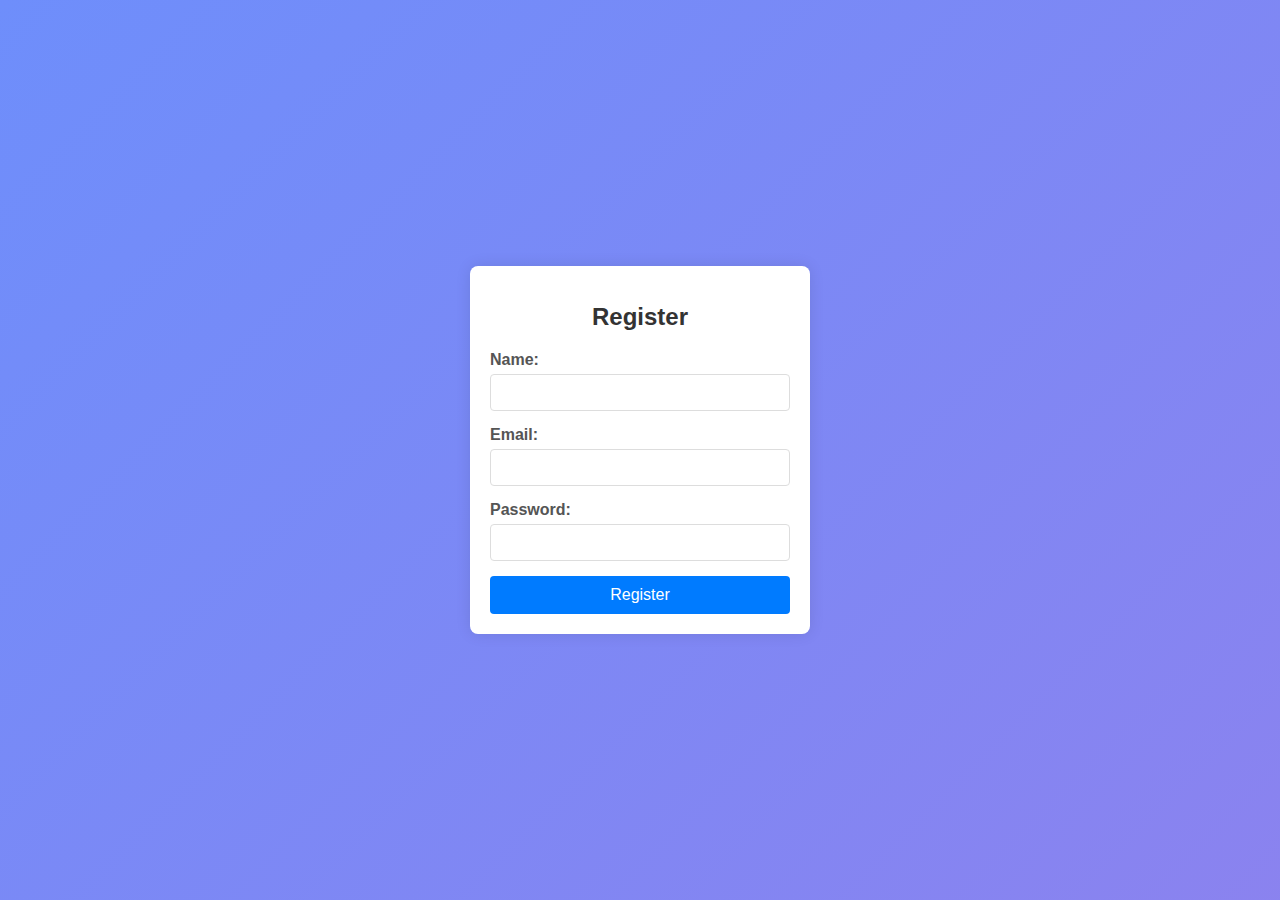
==== index.html @ 9b8c9c2b "Register" ====
<!DOCTYPE html>
<html lang="en">
<head>
    <meta charset="UTF-8">
    <meta name="viewport" content="width=device-width, initial-scale=1.0">
    <title>Registration Form</title>
    <link rel="shortcuticon"type="x-icon" href="https://up.yimg.com/ib/th?id=OIP.z9suPf5LIaxSXx12DFv7wAHaHa&pid=Api&rs=1&c=1&qlt=95&w=108&h=108">
    <link rel="stylesheet" href="styles.css">
</head>
<body>
    <div class="container">
        <h1>Register</h1>
        <form action="#" method="post" class="registration-form">
            <div class="form-group">
                <label for="name">Name:</label>
                <input type="text" id="name" name="name" required>
            </div>
            <div class="form-group">
                <label for="email">Email:</label>
                <input type="email" id="email" name="email" required>
            </div>
            <div class="form-group">
                <label for="password">Password:</label>
                <input type="password" id="password" name="password" required>
            </div>
            <button type="submit">Register</button>
        </form>
    </div>
</body>
</html>
---- styles.css ----
/* Keyframes for a Smooth Gradient Animation */
@keyframes smoothGradient {
    0% {
        background-position: 0% 0%;
    }
    50% {
        background-position: 100% 100%;
    }
    100% {
        background-position: 0% 0%;
    }
}

body {
    font-family: Arial, sans-serif;
    background: linear-gradient(135deg, #6e8efb, #a777e3);
    background-size: 200% 200%;
    animation: smoothGradient 20s ease infinite;
    display: flex;
    justify-content: center;
    align-items: center;
    height: 100vh;
    margin: 0;
    overflow: hidden;
}

.container {
    background: #fff;
    padding: 20px;
    border-radius: 8px;
    box-shadow: 0 0 15px rgba(0, 0, 0, 0.1);
    width: 300px;
    text-align: center;
    z-index: 1; /* Ensure form is above the background */
}

h1 {
    margin-bottom: 20px;
    font-size: 24px;
    color: #333;
}

.registration-form {
    display: flex;
    flex-direction: column;
}

.form-group {
    margin-bottom: 15px;
    text-align: left;
}

label {
    display: block;
    margin-bottom: 5px;
    font-weight: bold;
    color: #555;
}

input[type="text"],
input[type="email"],
input[type="password"] {
    width: 100%;
    padding: 10px;
    border: 1px solid #ddd;
    border-radius: 4px;
    box-sizing: border-box;
}

button {
    padding: 10px;
    background-color: #007bff;
    color: #fff;
    border: none;
    border-radius: 4px;
    cursor: pointer;
    font-size: 16px;
    transition: background-color 0.3s ease;
}

button:hover {
    background-color: #0056b3;
}
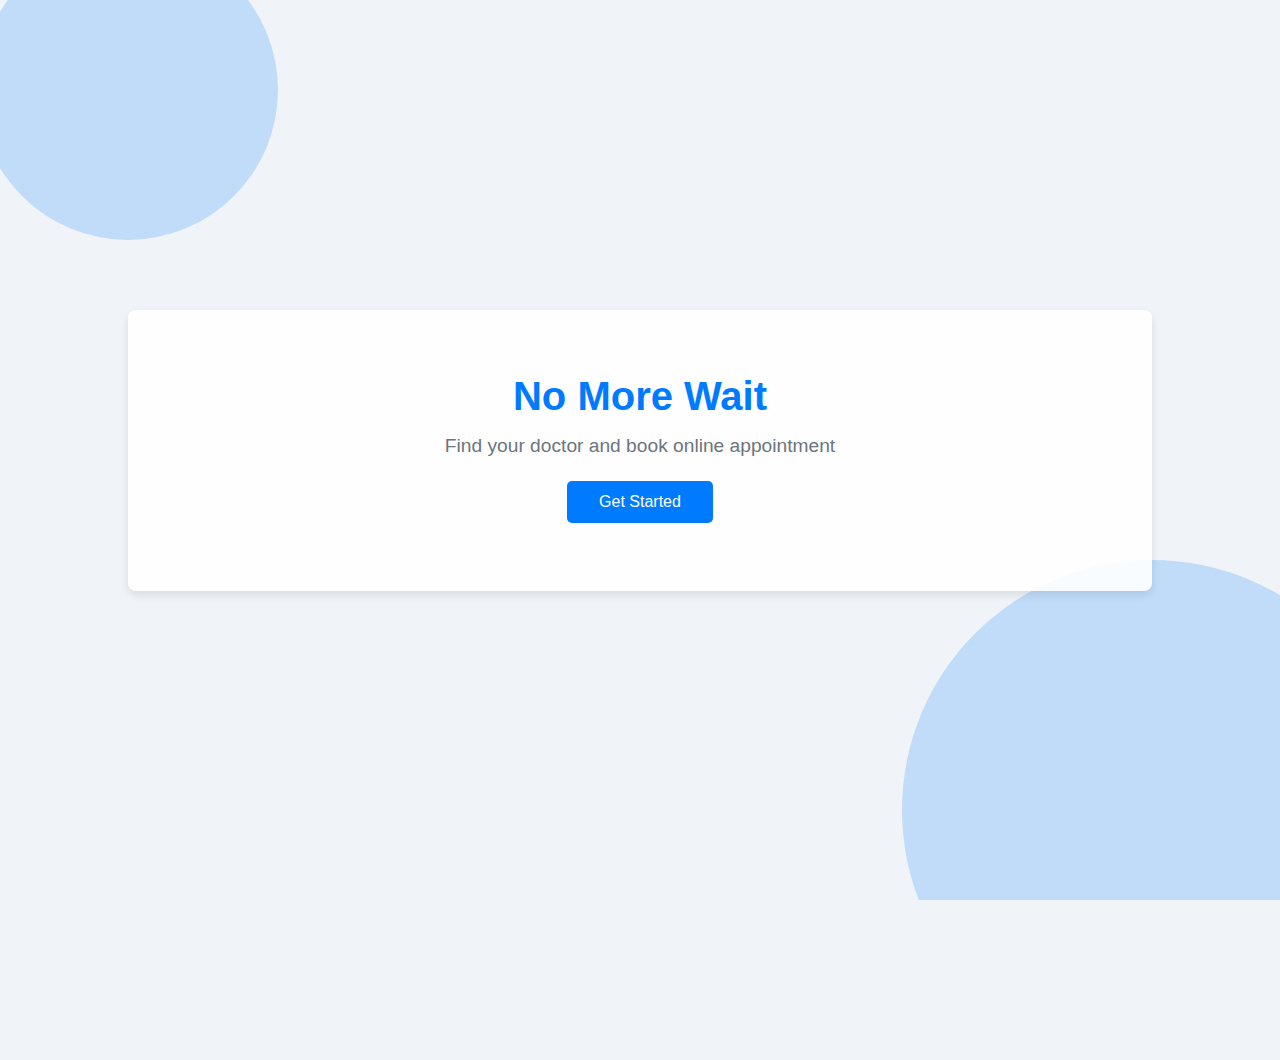
==== commit 46eb725c: "Update" ====
--- a/index.html
+++ b/index.html
@@ -4,27 +4,23 @@
     <meta charset="UTF-8">
     <meta name="viewport" content="width=device-width, initial-scale=1.0">
     <title>Registration Form</title>
-    <link rel="shortcuticon"type="x-icon" href="https://up.yimg.com/ib/th?id=OIP.z9suPf5LIaxSXx12DFv7wAHaHa&pid=Api&rs=1&c=1&qlt=95&w=108&h=108">
+    <link rel="shortcut icon" type="image/x-icon" href="https://up.yimg.com/ib/th?id=OIP.z9suPf5LIaxSXx12DFv7wAHaHa&pid=Api&rs=1&c=1&qlt=95&w=108&h=108">
     <link rel="stylesheet" href="styles.css">
 </head>
 <body>
-    <div class="container">
-        <h1>Register</h1>
-        <form action="#" method="post" class="registration-form">
-            <div class="form-group">
-                <label for="name">Name:</label>
-                <input type="text" id="name" name="name" required>
-            </div>
-            <div class="form-group">
-                <label for="email">Email:</label>
-                <input type="email" id="email" name="email" required>
-            </div>
-            <div class="form-group">
-                <label for="password">Password:</label>
-                <input type="password" id="password" name="password" required>
-            </div>
-            <button type="submit">Register</button>
-        </form>
+    <div class="header">
+        <h1>No More Wait</h1>
+        <p>Find your doctor and book online appointment</p>
+        <a href="./doctor.html" id="get-started-link"><span>Get Started</span></a>
     </div>
+    <script>
+        document.getElementById('get-started-link').addEventListener('click', function(event) {
+            event.preventDefault(); // Prevent the default link behavior
+            this.classList.add('fade-out'); // Add fade-out class for animation
+            setTimeout(() => {
+                window.location.href = this.href; // Redirect after animation
+            }, 500); // Match the duration of the animation
+        });
+    </script>
 </body>
 </html>
--- a/styles.css
+++ b/styles.css
@@ -1,83 +1,681 @@
-/* Keyframes for a Smooth Gradient Animation */
-@keyframes smoothGradient {
-    0% {
-        background-position: 0% 0%;
-    }
-    50% {
-        background-position: 100% 100%;
-    }
-    100% {
-        background-position: 0% 0%;
-    }
+/* 
+/* Basic Reset */
+* {
+    margin: 0;
+    padding: 0;
+    box-sizing: border-box;
 }
 
 body {
     font-family: Arial, sans-serif;
-    background: linear-gradient(135deg, #6e8efb, #a777e3);
-    background-size: 200% 200%;
-    animation: smoothGradient 20s ease infinite;
-    display: flex;
-    justify-content: center;
-    align-items: center;
+    color: #333;
+    background: linear-gradient(to right, #f8f9fa, #e9ecef); /* Gradient background */
     height: 100vh;
+    display: flex;
+    align-items: center;
+    justify-content: center;
+}
+
+.header {
+    text-align: center;
+    background: rgba(255, 255, 255, 0.9); /* Semi-transparent white background */
+    padding: 2rem;
+    border-radius: 8px;
+    box-shadow: 0 4px 8px rgba(0, 0, 0, 0.1);
+    max-width: 600px;
+    width: 100%;
+}
+
+.header h1 {
+    margin-bottom: 1rem;
+    font-size: 2.5rem;
+    color: #007bff;
+}
+
+.header p {
+    margin-bottom: 1.5rem;
+    font-size: 1.2rem;
+    color: #6c757d;
+}
+
+.header a {
+    padding: 0.75rem 2rem;
+    font-size: 1rem;
+    color: #fff;
+    background-color: #007bff;
+    border: none;
+    border-radius: 5px;
+    cursor: pointer;
+    transition: background-color 0.3s ease;
+}
+
+.header a:hover {
+    background-color: #0056b3;
+}
+/* Basic Reset */
+* {
     margin: 0;
+    padding: 0;
+    box-sizing: border-box;
+}
+
+body {
+    font-family: Arial, sans-serif;
+    background: #f0f4f8;
+    color: #333;
+    display: flex;
+    flex-direction: column;
+    align-items: center;
+    justify-content: center;
+    min-height: 100vh;
+}
+
+.search-section {
+    background: #fff;
+    border-radius: 8px;
+    box-shadow: 0 4px 8px rgba(0, 0, 0, 0.1);
+    padding: 2rem;
+    margin-bottom: 2rem;
+    text-align: center;
+    width: 100%;
+    max-width: 600px;
+    transition: transform 0.3s ease, box-shadow 0.3s ease;
+}
+
+.search-section:hover {
+    transform: translateY(-5px);
+    box-shadow: 0 8px 16px rgba(0, 0, 0, 0.2);
+}
+
+.search-section h2 {
+    margin-bottom: 0.5rem;
+    color: #007bff;
+}
+
+.search-section p {
+    margin-bottom: 1rem;
+    color: #6c757d;
+}
+
+.search-section input {
+    width: 100%;
+    padding: 0.75rem;
+    border: 1px solid #ddd;
+    border-radius: 5px;
+    font-size: 1rem;
+    transition: border-color 0.3s ease;
+}
+
+.search-section input:focus {
+    border-color: #007bff;
+    outline: none;
+}
+
+.categories {
+    display: flex;
+    justify-content: center;
+    flex-wrap: wrap;
+    gap: 1rem;
+    margin-bottom: 2rem;
+}
+
+.category {
+    background: #fff;
+    border-radius: 8px;
+    box-shadow: 0 4px 8px rgba(0, 0, 0, 0.1);
+    padding: 1rem;
+    text-align: center;
+    width: 120px;
+    transition: transform 0.3s ease, box-shadow 0.3s ease;
+}
+
+.category:hover {
+    transform: translateY(-5px);
+    box-shadow: 0 8px 16px rgba(0, 0, 0, 0.2);
+}
+
+.icon {
+    font-size: 2rem;
+    margin-bottom: 0.5rem;
+}
+
+.doctors {
+    display: flex;
+    flex-direction: column;
+    gap: 1.5rem;
+}
+
+.doctor {
+    background: #fff;
+    border-radius: 8px;
+    box-shadow: 0 4px 8px rgba(0, 0, 0, 0.1);
+    padding: 1.5rem;
+    max-width: 500px;
+    width: 100%;
+    text-align: center;
+    transition: transform 0.3s ease, box-shadow 0.3s ease;
+}
+
+.doctor img {
+    border-radius: 50%;
+    max-width: 100px;
+    height: auto;
+    margin-bottom: 1rem;
+}
+
+.doctor p {
+    margin-bottom: 0.5rem;
+}
+
+.doctor button {
+    padding: 0.75rem 1.5rem;
+    font-size: 1rem;
+    color: #fff;
+    background-color: #007bff;
+    border: none;
+    border-radius: 5px;
+    cursor: pointer;
+    transition: background-color 0.3s ease;
+}
+
+.doctor button:hover {
+    background-color: #0056b3;
+}
+/* Basic Reset */
+* {
+    margin: 0;
+    padding: 0;
+    box-sizing: border-box;
+}
+
+body {
+    font-family: Arial, sans-serif;
+    background: #f0f4f8;
+    color: #333;
+    display: flex;
+    flex-direction: column;
+    align-items: center;
+    justify-content: center;
+    min-height: 100vh;
+}
+
+.navbar {
+    background: #007bff;
+    color: #fff;
+    padding: 0.5rem 1rem;
+    width: 100%;
+    position: fixed;
+    top: 0;
+    left: 0;
+    z-index: 1000;
+}
+
+.navbar-container {
+    display: flex;
+    align-items: center;
+    justify-content: space-between;
+    max-width: 1200px;
+    margin: 0 auto;
+}
+
+.navbar-brand {
+    font-size: 1.5rem;
+    color: #fff;
+    text-decoration: none;
+}
+
+.navbar-toggle {
+    display: none;
+    font-size: 1.5rem;
+    background: none;
+    border: none;
+    color: #fff;
+    cursor: pointer;
+}
+
+.navbar-menu {
+    display: flex;
+    gap: 1rem;
+}
+
+.navbar-menu a {
+    color: #fff;
+    text-decoration: none;
+    padding: 0.5rem 1rem;
+    border-radius: 5px;
+    transition: background-color 0.3s ease;
+}
+
+.navbar-menu a:hover {
+    background-color: #0056b3;
+}
+
+/* Mobile styles */
+@media (max-width: 768px) {
+    .navbar-menu {
+        display: none;
+        flex-direction: column;
+        width: 100%;
+        background: #007bff;
+        position: absolute;
+        top: 100%;
+        left: 0;
+        box-shadow: 0 4px 8px rgba(0, 0, 0, 0.1);
+    }
+
+    .navbar-menu.active {
+        display: flex;
+    }
+
+    .navbar-toggle {
+        display: block;
+    }
+
+    .navbar-menu a {
+        padding: 1rem;
+        text-align: center;
+    }
+} */
+
+.search-section {
+    background: #fff;
+    border-radius: 8px;
+    box-shadow: 0 4px 8px rgba(0, 0, 0, 0.1);
+    padding: 2rem;
+    margin-top: 3.5rem; /* Adjusted for fixed navbar */
+    margin-bottom: 2rem;
+    text-align: center;
+    width: 100%;
+    max-width: 600px;
+    transition: transform 0.3s ease, box-shadow 0.3s ease;
+}
+
+.search-section:hover {
+    transform: translateY(-5px);
+    box-shadow: 0 8px 16px rgba(0, 0, 0, 0.2);
+}
+
+.search-section h2 {
+    margin-bottom: 0.5rem;
+    color: #007bff;
+}
+
+.search-section p {
+    margin-bottom: 1rem;
+    color: #6c757d;
+}
+
+.search-section input {
+    width: 100%;
+    padding: 0.75rem;
+    border: 1px solid #ddd;
+    border-radius: 5px;
+    font-size: 1rem;
+    transition: border-color 0.3s ease;
+}
+
+.search-section input:focus {
+    border-color: #007bff;
+    outline: none;
+}
+
+.categories {
+    display: flex;
+    justify-content: center;
+    flex-wrap: wrap;
+    gap: 1rem;
+    margin-bottom: 2rem;
+}
+
+.category {
+    background: #fff;
+    border-radius: 8px;
+    box-shadow: 0 4px 8px rgba(0, 0, 0, 0.1);
+    padding: 1rem;
+    text-align: center;
+    width: 120px;
+    transition: transform 0.3s ease, box-shadow 0.3s ease;
+}
+
+.category:hover {
+    transform: translateY(-5px);
+    box-shadow: 0 8px 16px rgba(0, 0, 0, 0.2);
+}
+
+.icon {
+    font-size: 2rem;
+    margin-bottom: 0.5rem;
+}
+
+.doctors {
+    display: flex;
+    flex-direction: column;
+    gap: 1.5rem;
+}
+
+.doctor {
+    background: #fff;
+    border-radius: 8px;
+    box-shadow: 0 4px 8px rgba(0, 0, 0, 0.1);
+    padding: 1.5rem;
+    max-width: 500px;
+    width: 100%;
+    text-align: center;
+    transition: transform 0.3s ease, box-shadow 0.3s ease;
+}
+
+.doctor img {
+    border-radius: 50%;
+    max-width: 100px;
+    height: auto;
+    margin-bottom: 1rem;
+}
+
+.doctor p {
+    margin-bottom: 0.5rem;
+}
+
+.doctor button {
+    padding: 0.75rem 1.5rem;
+    font-size: 1rem;
+    color: #fff;
+    background-color: #007bff;
+    border: none;
+    border-radius: 5px;
+    cursor: pointer;
+    transition: background-color 0.3s ease;
+}
+
+.doctor button:hover {
+    background-color: #0056b3;
+}
+/* Basic Reset */
+* {
+    margin: 0;
+    padding: 0;
+    box-sizing: border-box;
+}
+
+html, body {
+    height: 100%;
+    overflow: hidden; /* Hide scrollbars */
+}
+
+body {
+    font-family: Arial, sans-serif;
+    color: #333;
+    background: #f0f4f8;
+    position: relative;
+    display: flex;
+    justify-content: center;
+    align-items: center;
+}
+
+.header {
+    position: relative;
+    z-index: 1; /* Ensure the content is above the background shapes */
+    text-align: center;
+    padding: 4rem;
+    background: rgba(255, 255, 255, 0.9); /* Semi-transparent background for content */
+    border-radius: 8px;
+    box-shadow: 0 4px 8px rgba(0, 0, 0, 0.1);
+    max-width: 80vw; /* Adjust to fit within viewport */
+    max-height: 80vh; /* Adjust to fit within viewport */
+    overflow: hidden; /* Hide overflow content */
+}
+
+.header h1 {
+    margin-bottom: 1rem;
+    color: #007bff;
+}
+
+.header p {
+    margin-bottom: 1.5rem;
+    color: #6c757d;
+}
+
+.header a {
+    display: inline-block;
+    padding: 0.75rem 2rem;
+    font-size: 1rem;
+    color: #fff;
+    background-color: #007bff;
+    text-decoration: none;
+    border-radius: 5px;
+    transition: background-color 0.3s ease;
+}
+
+.header a:hover {
+    background-color: #0056b3;
+}
+
+/* Background Shapes */
+body::before,
+body::after {
+    content: "";
+    position: absolute;
+    z-index: 0; /* Ensure shapes are behind the content */
+    border-radius: 50%;
+    background: rgba(0, 123, 255, 0.2); /* Light blue color for shapes */
+}
+
+body::before {
+    width: 300px;
+    height: 300px;
+    top: 10%;
+    left: 10%;
+    transform: translate(-50%, -50%);
+}
+
+body::after {
+    width: 500px;
+    height: 500px;
+    bottom: 10%;
+    right: 10%;
+    transform: translate(50%, 50%);
+}
+
+/* Responsive adjustments for smaller screens */
+@media (max-width: 768px) {
+    body::before,
+    body::after {
+        width: 200px;
+        height: 200px;
+    }
+
+    body::after {
+        width: 300px;
+        height: 300px;
+    }
+}
+/* Basic Reset */
+* {
+    margin: 0;
+    padding: 0;
+    box-sizing: border-box;
+}
+
+html, body {
+    height: 100%;
+    overflow: hidden; /* Hide scrollbars */
+}
+
+body {
+    font-family: Arial, sans-serif;
+    color: #333;
+    background: #f0f4f8;
+    position: relative;
+    display: flex;
+    justify-content: center;
+    align-items: center;
+}
+
+.header {
+    position: relative;
+    z-index: 1; /* Ensure the content is above the background shapes */
+    text-align: center;
+    padding: 4rem;
+    background: rgba(255, 255, 255, 0.9); /* Semi-transparent background for content */
+    border-radius: 8px;
+    box-shadow: 0 4px 8px rgba(0, 0, 0, 0.1);
+    max-width: 80vw; /* Adjust to fit within viewport */
+    max-height: 80vh; /* Adjust to fit within viewport */
+    overflow: hidden; /* Hide overflow content */
+}
+
+.header h1 {
+    margin-bottom: 1rem;
+    color: #007bff;
+}
+
+.header p {
+    margin-bottom: 1.5rem;
+    color: #6c757d;
+}
+
+.header a {
+    display: inline-block;
+    padding: 0.75rem 2rem;
+    font-size: 1rem;
+    color: #fff;
+    background-color: #007bff;
+    text-decoration: none;
+    border-radius: 5px;
+    transition: background-color 0.3s ease;
+    cursor: pointer;
+    position: relative;
     overflow: hidden;
 }
 
-.container {
-    background: #fff;
-    padding: 20px;
-    border-radius: 8px;
-    box-shadow: 0 0 15px rgba(0, 0, 0, 0.1);
+.header a:hover {
+    background-color: #0056b3;
+}
+
+.header a::after {
+    content: "";
+    position: absolute;
+    top: 50%;
+    left: 50%;
+    width: 300%;
+    height: 300%;
+    background: rgba(255, 255, 255, 0.3);
+    transition: transform 0.5s ease;
+    transform: translate(-50%, -50%) scale(0);
+    border-radius: 50%;
+    z-index: 0;
+}
+
+.header a:hover::after {
+    transform: translate(-50%, -50%) scale(1);
+}
+
+.header a span {
+    position: relative;
+    z-index: 1;
+}
+
+/* Animation for fading out */
+.fade-out {
+    animation: fadeOut 0.5s forwards;
+}
+
+@keyframes fadeOut {
+    from {
+        opacity: 1;
+    }
+    to {
+        opacity: 0;
+    }
+}
+
+/* Background Shapes */
+body::before,
+body::after {
+    content: "";
+    position: absolute;
+    z-index: 0; /* Ensure shapes are behind the content */
+    border-radius: 50%;
+    background: rgba(0, 123, 255, 0.2); /* Light blue color for shapes */
+}
+
+body::before {
     width: 300px;
-    text-align: center;
-    z-index: 1; /* Ensure form is above the background */
-}
-
-h1 {
-    margin-bottom: 20px;
-    font-size: 24px;
-    color: #333;
-}
-
-.registration-form {
+    height: 300px;
+    top: 10%;
+    left: 10%;
+    transform: translate(-50%, -50%);
+}
+
+body::after {
+    width: 500px;
+    height: 500px;
+    bottom: 10%;
+    right: 10%;
+    transform: translate(50%, 50%);
+}
+
+/* Responsive adjustments for smaller screens */
+@media (max-width: 768px) {
+    body::before,
+    body::after {
+        width: 200px;
+        height: 200px;
+        left: 92%;
+        top: 3%;
+    }
+
+    body::after {
+        width: 300px;
+        height: 300px;
+    }
+}
+/* Side Buttons Container */
+.side-buttons {
+    position: fixed;
+    right: 20px;
+    bottom: 20px;
     display: flex;
     flex-direction: column;
-}
-
-.form-group {
-    margin-bottom: 15px;
-    text-align: left;
-}
-
-label {
-    display: block;
-    margin-bottom: 5px;
-    font-weight: bold;
-    color: #555;
-}
-
-input[type="text"],
-input[type="email"],
-input[type="password"] {
-    width: 100%;
-    padding: 10px;
-    border: 1px solid #ddd;
-    border-radius: 4px;
-    box-sizing: border-box;
-}
-
-button {
-    padding: 10px;
-    background-color: #007bff;
-    color: #fff;
-    border: none;
-    border-radius: 4px;
-    cursor: pointer;
-    font-size: 16px;
-    transition: background-color 0.3s ease;
-}
-
-button:hover {
-    background-color: #0056b3;
-}
+    align-items: center;
+}
+
+/* Side Button Styling */
+.side-button {
+    background-color: #007bff; /* Blue background */
+    color: white; /* White text */
+    border-radius: 50%; /* Circular shape */
+    width: 50px; /* Size of the button */
+    height: 50px; /* Size of the button */
+    display: flex;
+    justify-content: center;
+    align-items: center;
+    text-decoration: none;
+    font-size: 24px; /* Icon size */
+    margin: 10px 0; /* Spacing between buttons */
+    box-shadow: 0 4px 8px rgba(0, 0, 0, 0.2); /* Shadow for depth */
+    transition: background-color 0.3s, transform 0.3s;
+}
+
+/* Button Hover Effects */
+.side-button:hover {
+    background-color: #0056b3; /* Darker blue on hover */
+    transform: scale(1.1); /* Slightly enlarge button on hover */
+}
+
+/* Specific Styling for Call Button */
+.call-button {
+    background-color: #28a745; /* Green background for call */
+}
+
+/* Specific Styling for Appointment Button */
+.appointment-button {
+    background-color: #ffc107; /* Yellow background for appointment */
+}
+@media (max-width: 768px) {
+    body::after {
+        width: 200px;
+        height: 200px;
+        top: 70%;
+        left: -45%;
+    }
+}
